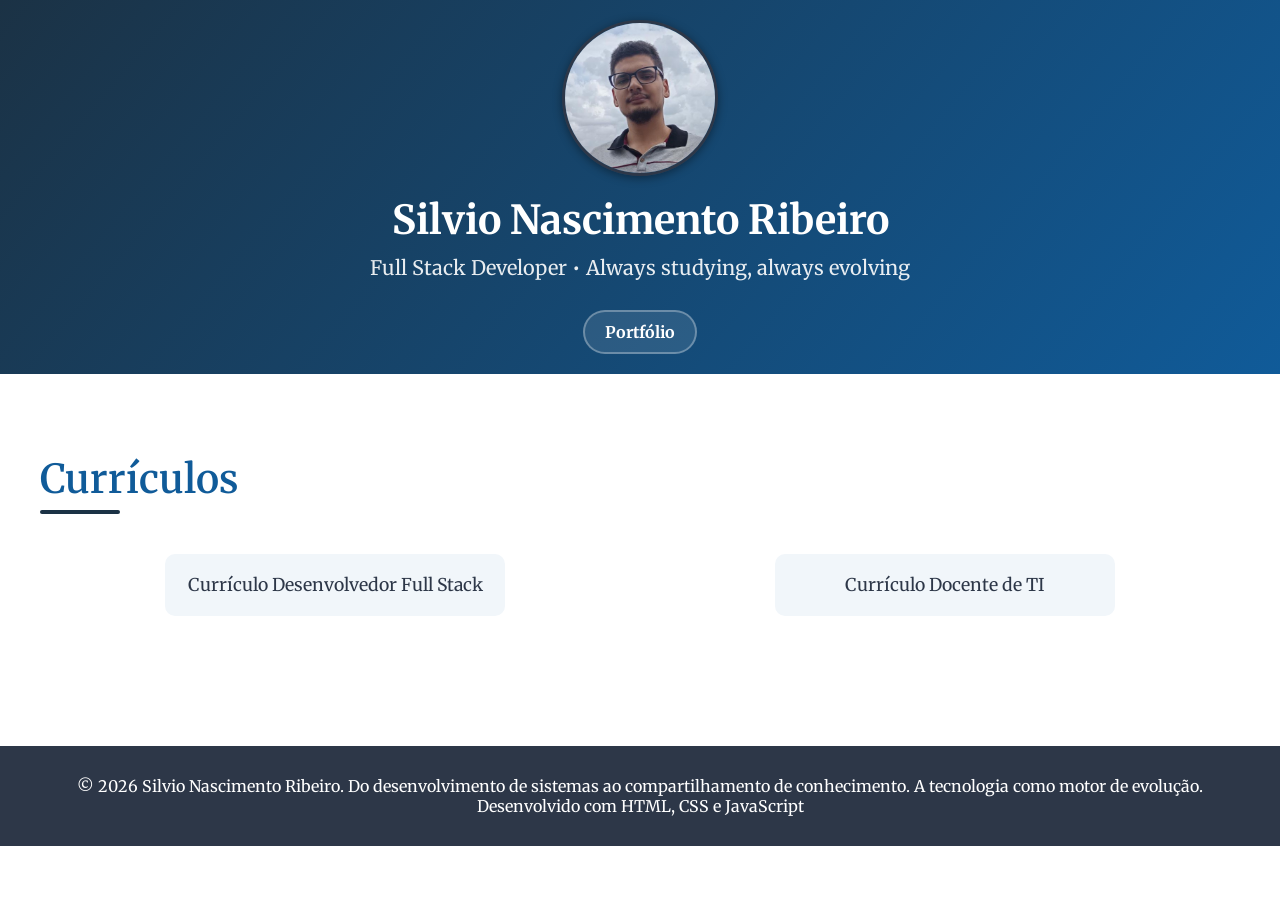
==== pages/secao_curriculos.html @ eb1ea493 "refactor(secao_curriculos): mover a pasta pages para fora do diretório assets" ====
<!doctype html>
<html lang="pt-BR">
  <head>
    <meta charset="UTF-8" />
    <meta name="viewport" content="width=device-width, initial-scale=1.0" />
    <title>Seção Currículos</title>
    <link rel="stylesheet" href="/css/main.css" />
    <link rel="stylesheet" href="/css/cabecalho_curriculo.css" />
    <link rel="stylesheet" href="/css/navegacao_curriculo.css" />
    <link rel="stylesheet" href="/css/secao.css" />
    <link rel="stylesheet" href="/css/responsividade.css" />
    <link rel="stylesheet" href="/css/opcoes_curriculo.css" />
    <link rel="stylesheet" href="/css/footer.css" />

    <!-- Linkando o ícone para a aba de navegação -->
    <link rel="apple-touch-icon" sizes="180x180" href="/assets/icons/apple-touch-icon.png" />
    <link rel="icon" type="image/png" sizes="32x32" href="/assets/icons/favicon-32x32.png" />
    <link rel="icon" type="image/png" sizes="16x16" href="/assets/icons/favicon-16x16.png" />
    <link rel="manifest" href="/assets/icons/site.webmanifest" />
    
    <!-- Linkando Google Fonts para fontes -->
    <link rel="preconnect" href="https://fonts.googleapis.com" />
    <link rel="preconnect" href="https://fonts.gstatic.com" crossorigin />
    <link
      href="https://fonts.googleapis.com/css2?family=Merriweather:ital,opsz,wght@0,18..144,300..900;1,18..144,300..900&display=swap"
      rel="stylesheet"
    />
  </head>
  <body>
    <header class="cabecalho-curriculo">
      <div class="container">
        <img
          src="/assets/images/foto_Silvio.jpeg"
          alt="Silvio Nascimento Ribeiro"
          class="foto-perfil"
          loading="lazy"
        />

        <h1 class="nome">Silvio Nascimento Ribeiro</h1>
        <p class="cargo">
          Full Stack Developer • Always studying, always evolving
        </p>

        <nav class="navegacao-curriculo">
          <a href="/index.html" target="_self" rel="noopener noreferrer"
            >Portfólio</a
          >
        </nav>
      </div>
    </header>

    <main>
      <section class="secao">
        <div class="container">
          <h2 style="margin-bottom: 50px;">Currículos</h2>
          <div class="painel-curriculos">
            <a
              href="/assets/docs/Currículo - Desenvolvedor Full Stack.pdf"
              class="btn-curriculo"
              target="_blank"
            >
              Currículo Desenvolvedor Full Stack
            </a>
            <a
              href="/assets/docs/Currículo - Docente.pdf"
              class="btn-curriculo"
              target="_blank"
            >
              Currículo Docente de TI
            </a>
          </div>
        </div>
      </section>
    </main>

    <footer>
      <div class="container">
        <p>
          &copy; 2026 Silvio Nascimento Ribeiro. Do desenvolvimento de sistemas
          ao compartilhamento de conhecimento. A tecnologia como motor de
          evolução.
        </p>
        <p>Desenvolvido com HTML, CSS e JavaScript</p>
      </div>
    </footer>
  </body>
</html>
---- css/main.css ----
@import url("variaveis.css");

* {
  box-sizing: content-box;
  margin: 0;
  padding: 0;
}

html {
  scroll-behavior: smooth;
}

body {
  background-color: var(--white);
  color: var(--dark);
  font-family: "Merriweather", serif;
}

.container {
  max-width: 1200px;
  margin: 0 auto;
  padding: 0 20px;
}
---- css/cabecalho_curriculo.css ----
@import url("variaveis.css");

.cabecalho-curriculo {
  background: linear-gradient(310deg, var(--primary), var(--primary-dark));
  color: var(--white);
  text-align: center;
  padding: 20px 0;
  position: relative;
  z-index: 10;
}

.cabecalho .container {
  position: relative;
  z-index: 2;
}

.foto-perfil {
  border: 3px solid var(--dark);
  width: 150px;
  height: 150px;
  border-radius: 50%;
  object-fit: cover;
  margin-bottom: 15px;
  box-shadow: var(--shadow);
  transition: var(--transition);
}

.foto-perfil:hover {
  transform: scale(1.1);
}

.nome {
  font-size: 2.5rem;
  margin-bottom: 10px;
  font-weight: 700;
}

.cargo {
  font-size: 1.25rem;
  margin-bottom: 30px;
  opacity: 0.9;
}
---- css/navegacao_curriculo.css ----
@import url("variaveis.css");

.navegacao-curriculo {
  display: flex;
  justify-content: center;
  flex-wrap: wrap;
  gap: 15px;
}

.navegacao-curriculo a {
  color: var(--white);
  text-decoration: none;
  font-weight: 700;
  padding: 10px 20px;
  border-radius: 30px;
  transition: var(--transition);
  border: 2px solid rgba(255, 255, 255, 0.3);
  background: rgba(255, 255, 255, 0.1);
}

.navegacao-curriculo a:hover{
  background: rgba(255, 255, 255, 0.3);
  transform: translateY(-3px);
  box-shadow: var(--shadow);
}
---- css/secao.css ----
@import url("variaveis.css");

.secao {
  padding: 80px 0;
}

.fundo-claro {
  background-color: rgba(16, 91, 153, 0.05);
}

.fundo-escuro {
  background-color: rgba(16, 91, 153, 0.1);
}

h2 {
    font-size: 2.5rem;
    margin-bottom: 30px;
    position: relative;
    display: inline-block;
    font-weight: 600;
    color: var(--primary);
}

h2::after {
    content: "";
    position: absolute;
    bottom: -10px;
    left: 0;
    width: 80px;
    height: 4px;
    background-color: var(--primary-dark);
    border-radius: 2px;
}

.subtitulo {
    font-size: 1.2rem;
    margin-bottom: 40px;
    color: var(--gray);
    max-width: 600px;
}
---- css/responsividade.css ----
@media (max-width: 768px) {
  .menu-toggle {
    display: flex;
  }

  .navegacao {
    display: none;
    /* flex-direction: column;
        width: 100%; */
    margin-top: 20px;
    background: rgba(255, 255, 255, 0.1);
    padding: 20px;
    border-radius: 10px;
    align-items: center;
  }

  /* Faz o menu aparecer quando o checkbox está marcado */
  .menu-checkbox:checked ~ .navegacao {
    display: flex;
  }

  .navegacao a {
    width: 100%;
    text-align: center;
  }

  .sobre-conteudo,
  .contato-conteudo {
    grid-template-columns: 1fr;
    gap: 30px;
  }

  .imagem-contato {
    max-height: 300px;
  }

  .lista-formacao {
    grid-template-columns: 1fr;
  }

  .nome {
    font-size: 2rem;
  }

  .cargo {
    font-size: 1.1rem;
  }

  .foto-perfil {
    width: 120px;
    height: 120px;
  }

  .imagem-destaque {
    display: flex;
    flex-direction: row;
    justify-content: center;
  }
}

@media (max-width: 480px) {
  .container {
    padding: 0 15px;
  }

  .nome {
    font-size: 1.6rem;
  }

  .cargo {
    font-size: 1rem;
  }

  h2 {
    font-size: 1.6rem;
  }

  /* Projetos */
  .card-list .card-link .area-badge {
    display: flex;
    flex-direction: column;
  }

  @media (max-width: 420px) {
    /* Contato */
    .contato-conteudo {
      justify-items: center;
    }

    .contatos {
      width: 316px;
    }

    .contatos a {
      font-size: 0.8rem;
    }

    .area-form {
      width: 250px;
    }

    .grupo-input label {
      font-size: 1.2rem;
      margin-bottom: 5px;
    }

    .grupo-input input,
    .grupo-input textarea {
      font-size: 0.8rem;
    }
  }

  @media (max-width: 360px) {
    .container {
      padding: 0 10px;
    }

    /* Sobre */
    .lista-foco {
        grid-template-columns: 1fr;
    }

    /* Habilidades */
    .grade-habilidades {
        grid-template-columns: 1fr;
    }

    .grupo-habilidades li {
        font-size: 0.8rem;
    }

    /* Contato */
    .contatos {
      width: 290px;
    }

    .area-form {
      width: 220px;
    }
  }
}
---- css/opcoes_curriculo.css ----
@import url("variaveis.css");

.painel-curriculos {
  display: grid;
  grid-template-columns: repeat(auto-fit, minmax(350px, 1fr));
  gap: 20px;
  align-items: center;
  justify-items: center;
}

.painel-curriculos a {
  text-decoration: none;
  font-size: 1.1rem;
  padding: 20px;
  background: var(--light);
  border-radius: 10px;
  min-width: 300px;
  text-align: center;
  color: var(--dark);
  transition: var(--transition);
}

.painel-curriculos a:hover {
  transform: scale(1.03);
  background: rgba(27, 59, 126, 0.17);
}
---- css/footer.css ----
@import url("variaveis.css");

footer {
  background: var(--dark);
  color: var(--white);
  text-align: center;
  padding: 30px 0;
  margin-top: 50px;
}
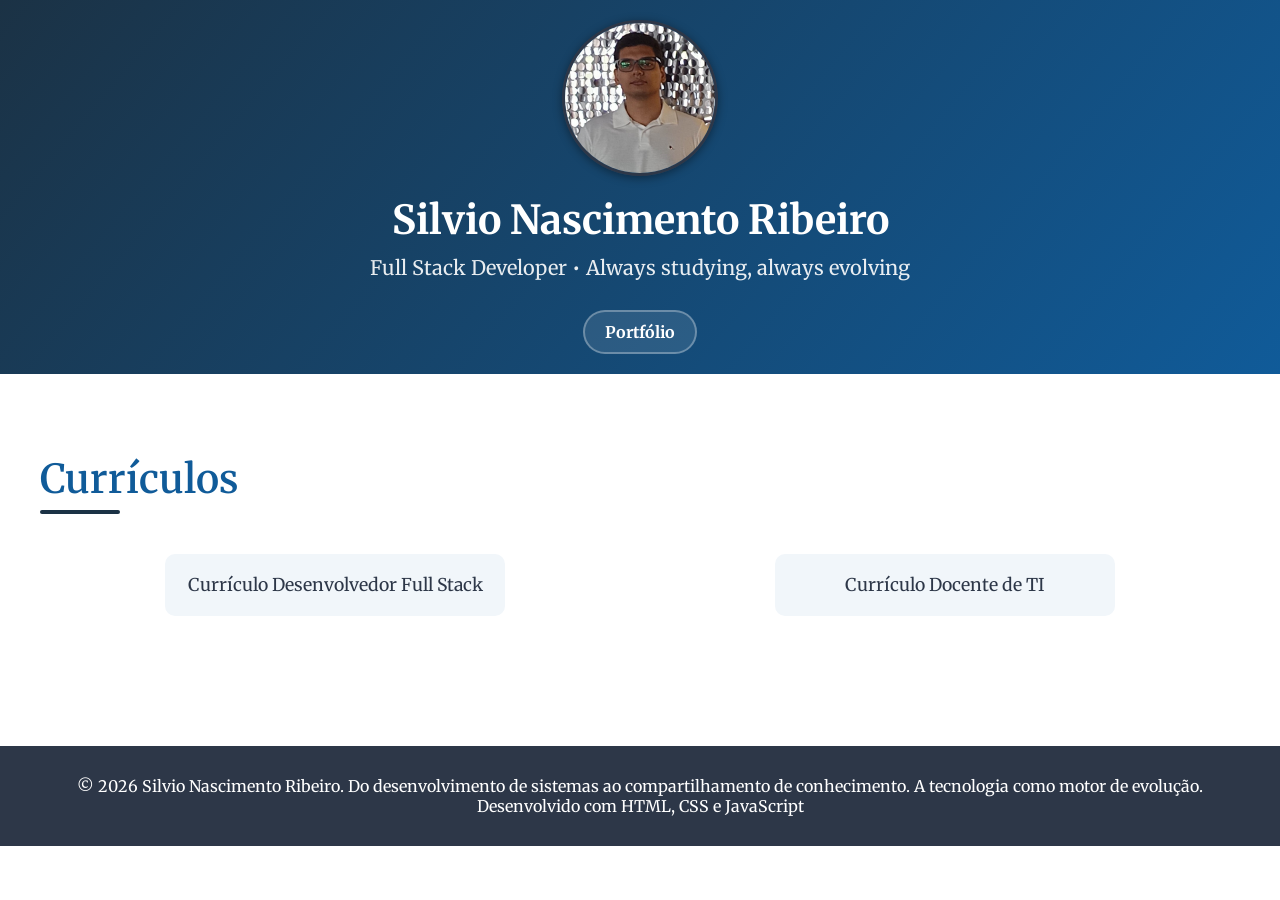
==== commit 9ad03e52: "chore(secao_curriculos): atualizar a foto do portfólio pessoal para mais formal" ====
--- a/pages/secao_curriculos.html
+++ b/pages/secao_curriculos.html
@@ -4,19 +4,19 @@
     <meta charset="UTF-8" />
     <meta name="viewport" content="width=device-width, initial-scale=1.0" />
     <title>Seção Currículos</title>
-    <link rel="stylesheet" href="/css/main.css" />
-    <link rel="stylesheet" href="/css/cabecalho_curriculo.css" />
-    <link rel="stylesheet" href="/css/navegacao_curriculo.css" />
-    <link rel="stylesheet" href="/css/secao.css" />
-    <link rel="stylesheet" href="/css/responsividade.css" />
-    <link rel="stylesheet" href="/css/opcoes_curriculo.css" />
-    <link rel="stylesheet" href="/css/footer.css" />
+    <link rel="stylesheet" href="../css/main.css" />
+    <link rel="stylesheet" href="../css/cabecalho_curriculo.css" />
+    <link rel="stylesheet" href="../css/navegacao_curriculo.css" />
+    <link rel="stylesheet" href="../css/secao.css" />
+    <link rel="stylesheet" href="../css/responsividade.css" />
+    <link rel="stylesheet" href="../css/opcoes_curriculo.css" />
+    <link rel="stylesheet" href="../css/footer.css" />
 
     <!-- Linkando o ícone para a aba de navegação -->
-    <link rel="apple-touch-icon" sizes="180x180" href="/assets/icons/apple-touch-icon.png" />
-    <link rel="icon" type="image/png" sizes="32x32" href="/assets/icons/favicon-32x32.png" />
-    <link rel="icon" type="image/png" sizes="16x16" href="/assets/icons/favicon-16x16.png" />
-    <link rel="manifest" href="/assets/icons/site.webmanifest" />
+    <link rel="apple-touch-icon" sizes="180x180" href="../assets/icons/apple-touch-icon.png" />
+    <link rel="icon" type="image/png" sizes="32x32" href="../assets/icons/favicon-32x32.png" />
+    <link rel="icon" type="image/png" sizes="16x16" href="../assets/icons/favicon-16x16.png" />
+    <link rel="manifest" href="../assets/icons/site.webmanifest" />
     
     <!-- Linkando Google Fonts para fontes -->
     <link rel="preconnect" href="https://fonts.googleapis.com" />
@@ -30,7 +30,7 @@
     <header class="cabecalho-curriculo">
       <div class="container">
         <img
-          src="/assets/images/foto_Silvio.jpeg"
+          src="../assets/images/foto_Silvio.jpg"
           alt="Silvio Nascimento Ribeiro"
           class="foto-perfil"
           loading="lazy"
@@ -42,7 +42,7 @@
         </p>
 
         <nav class="navegacao-curriculo">
-          <a href="/index.html" target="_self" rel="noopener noreferrer"
+          <a href="../index.html" target="_self" rel="noopener noreferrer"
             >Portfólio</a
           >
         </nav>
@@ -55,14 +55,14 @@
           <h2 style="margin-bottom: 50px;">Currículos</h2>
           <div class="painel-curriculos">
             <a
-              href="/assets/docs/Currículo - Desenvolvedor Full Stack.pdf"
+              href="../assets/pdfs/Currículo_-_Desenvolvedor_Full_Stack.pdf"
               class="btn-curriculo"
               target="_blank"
             >
               Currículo Desenvolvedor Full Stack
             </a>
             <a
-              href="/assets/docs/Currículo - Docente.pdf"
+              href="../assets/pdfs/Currículo_-_Docente.pdf"
               class="btn-curriculo"
               target="_blank"
             >
--- a/css/responsividade.css
+++ b/css/responsividade.css
@@ -108,6 +108,20 @@
     .grupo-input textarea {
       font-size: 0.8rem;
     }
+
+    /* CURRÍCULO */
+    .painel-curriculos .btn-curriculo {
+      width: 100%; /* Ocupa a largura disponível */
+      max-width: 230px; /* Mas não passa de 250px */
+      padding: 15px 10px; /* Reduz o preenchimento */
+      font-size: 0.8rem; /* Ajuste leve na fonte para não ficar pequena demais */
+    }
+
+    /* Ajuste no grid para telas pequenas */
+    .painel-curriculos {
+      grid-template-columns: 1fr; /* Força uma única coluna */
+      gap: 15px;
+    }
   }
 
   @media (max-width: 360px) {
@@ -117,16 +131,16 @@
 
     /* Sobre */
     .lista-foco {
-        grid-template-columns: 1fr;
+      grid-template-columns: 1fr;
     }
 
     /* Habilidades */
     .grade-habilidades {
-        grid-template-columns: 1fr;
+      grid-template-columns: 1fr;
     }
 
     .grupo-habilidades li {
-        font-size: 0.8rem;
+      font-size: 0.8rem;
     }
 
     /* Contato */
--- a/css/opcoes_curriculo.css
+++ b/css/opcoes_curriculo.css
@@ -6,21 +6,22 @@
   gap: 20px;
   align-items: center;
   justify-items: center;
+  justify-content: center;
 }
 
-.painel-curriculos a {
+.painel-curriculos .btn-curriculo {
   text-decoration: none;
   font-size: 1.1rem;
   padding: 20px;
   background: var(--light);
   border-radius: 10px;
-  min-width: 300px;
+  width: 300px;
   text-align: center;
   color: var(--dark);
   transition: var(--transition);
 }
 
-.painel-curriculos a:hover {
+.painel-curriculos .btn-curriculo:hover {
   transform: scale(1.03);
   background: rgba(27, 59, 126, 0.17);
 }
